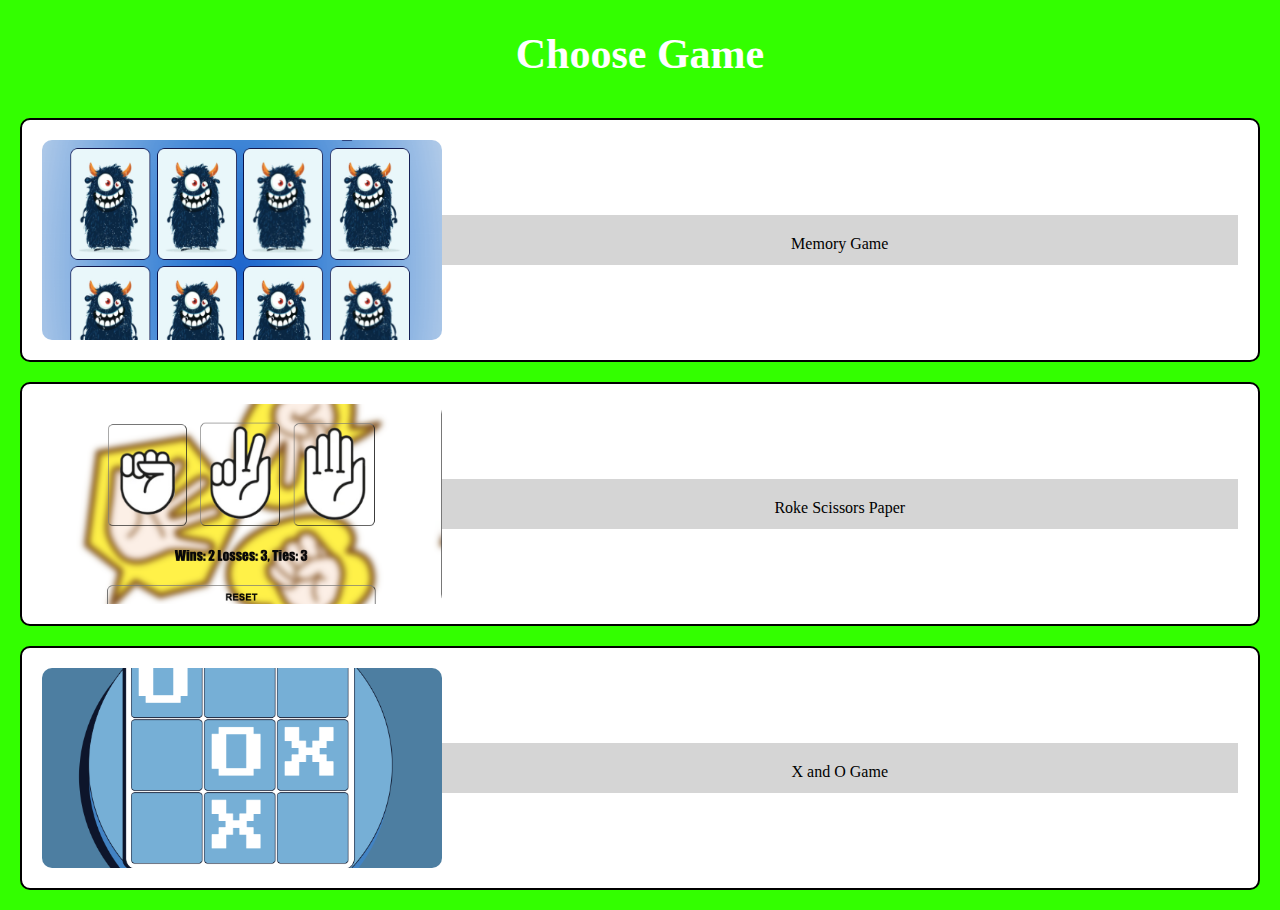
==== index.html @ d38c8bea "Add files via upload" ====
<!DOCTYPE html>
<html lang="en">
<head>
    <meta charset="UTF-8">
    <meta name="viewport" content="width=device-width, initial-scale=1.0">
    <title>Games For You</title>
    <link rel="stylesheet" href="style.css">
</head>
<body>
    <h1> Choose Game</h1>
    <section>
        <div class="content">
            <div class="content-page">
                <img src="images/MemoryGame.png">
                <a href="Game/Memrey.html">
                        Memory Game
                </a>
            </div>
        </div>

        <div class="content">
            <div class="content-page">
                <img src="images/RPS.png">
                <a href="ROKEPS/RSPGame.html">
                        Roke Scissors Paper
                </a>
            </div>
        </div>

        <div class="content">
            <div class="content-page">
                <img src="images/XOGame.png">
                <a href="XOGame/XO.html">
                        X and O Game
                </a>
            </div>
        </div>
       
    </section>
</body>
</html>
---- style.css ----
*{
    margin: 0;
    padding: 0;
    box-sizing: border-box;
}
body{
   background: wheat;
}
h1{
    color: white;
    text-align: center;
    padding: 20px;
    margin: 10px;
    font-size: 42px;
}
.content{
   border: 2px dashed ;
   border-radius: 10px;
   margin: 20px;
   overflow: hidden;
   background-color: white;
}
.content-page{
    position: relative;
    display: flex;
    justify-content: center;
    align-items: center;
    padding: 10px;
}

.content-page img{
    width: 600%;
    height: 200px;
    object-position: center;
    object-fit: cover;
    border-radius: 10px;
}
.content-page a{
    position: relative;
    background: rgba(255, 255, 255, 0.571);
    text-align: center;
    width: 120%;
    height: 70px;
    padding: 20px 0;
    text-decoration: none;
    border-left: 2px solid;
    color: black;
}
.content-page a:hover{
    font-weight: 600;
}

@media (max-width: 500px) {
    body{
        background: yellow;
    }
    .content:hover{
        transform: scale(1.01);
        cursor: pointer;
    }
    .content-page{
        display: flex;
        flex-direction: column ;
        padding: 20px;
    }
    .content-page img{
        width: 100%;
        object-position: top;
        border-radius: 10px;
    }
    .content-page a{
        height: 0;
        text-align: center;
        border: none;
    }
    .content-page a:hover{
        font-weight: normal;
    }
}


@media (min-width: 750px) {
    body{
        background: rgb(51, 255, 0);
    }
    .content{
        border: 2px solid;
    }
    .content-page{
        display: flex;
        justify-content: space-between;
        align-items: center;
        padding: 20px;
    }
    .content-page img{
        width: 600px;
        border-radius: 10px;
    }
    .content-page a{
        width: 100%;
        height: 50px;
        text-align: center;
        border: none;
        background: rgba(125, 125, 125, 0.327);
    }
}
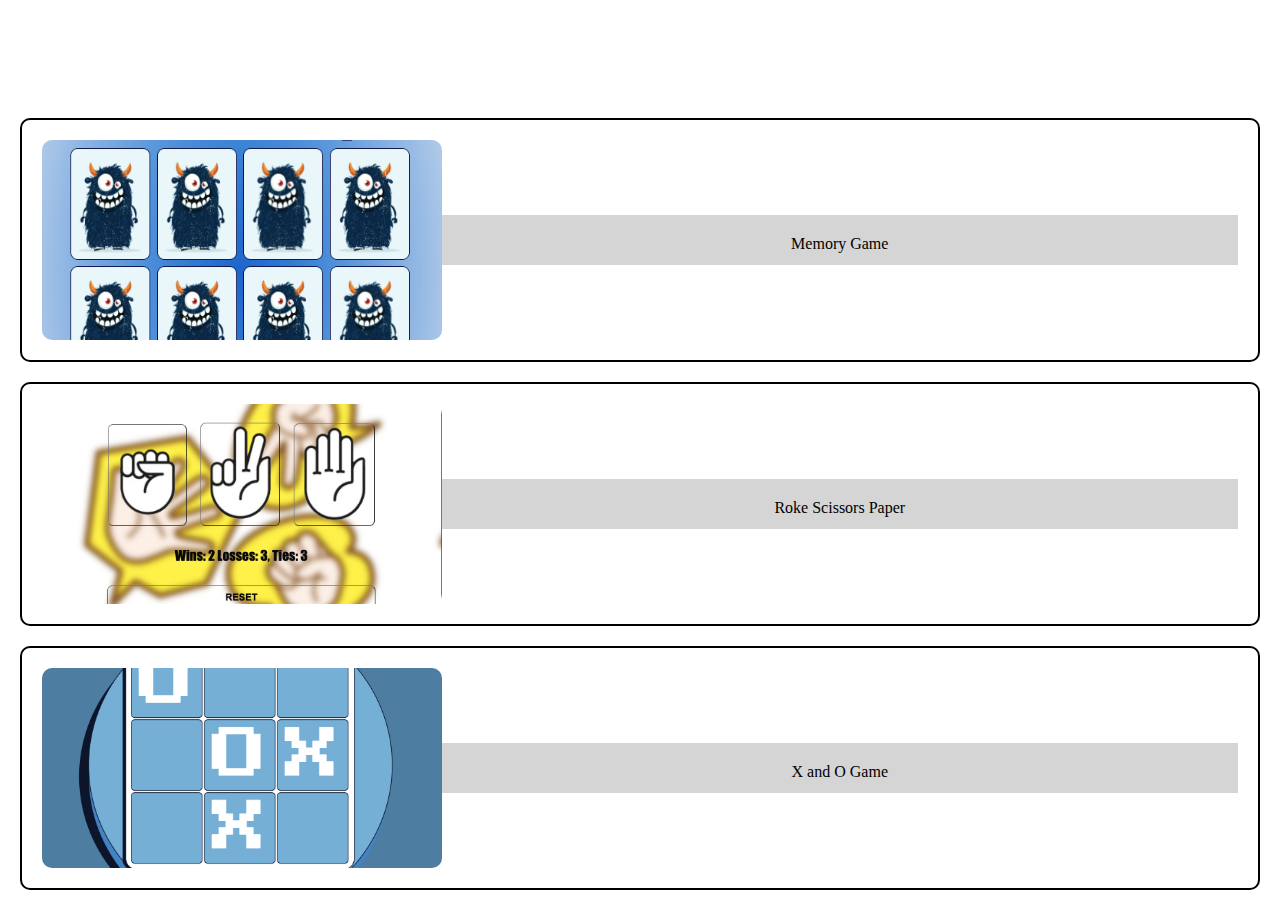
==== commit 3407fbe0: "Update index.html" ====
--- a/index.html
+++ b/index.html
@@ -12,7 +12,7 @@
         <div class="content">
             <div class="content-page">
                 <img src="images/MemoryGame.png">
-                <a href="Game/Memrey.html">
+                <a href="Game/Memory.html">
                         Memory Game
                 </a>
             </div>
@@ -38,4 +38,4 @@
        
     </section>
 </body>
-</html>+</html>
--- a/style.css
+++ b/style.css
@@ -3,9 +3,7 @@
     padding: 0;
     box-sizing: border-box;
 }
-body{
-   background: wheat;
-}
+
 h1{
     color: white;
     text-align: center;
@@ -51,10 +49,7 @@
 }
 
 @media (max-width: 500px) {
-    body{
-        background: yellow;
-    }
-    .content:hover{
+  .content:hover{
         transform: scale(1.01);
         cursor: pointer;
     }
@@ -80,9 +75,6 @@
 
 
 @media (min-width: 750px) {
-    body{
-        background: rgb(51, 255, 0);
-    }
     .content{
         border: 2px solid;
     }
@@ -103,4 +95,4 @@
         border: none;
         background: rgba(125, 125, 125, 0.327);
     }
-}+}
